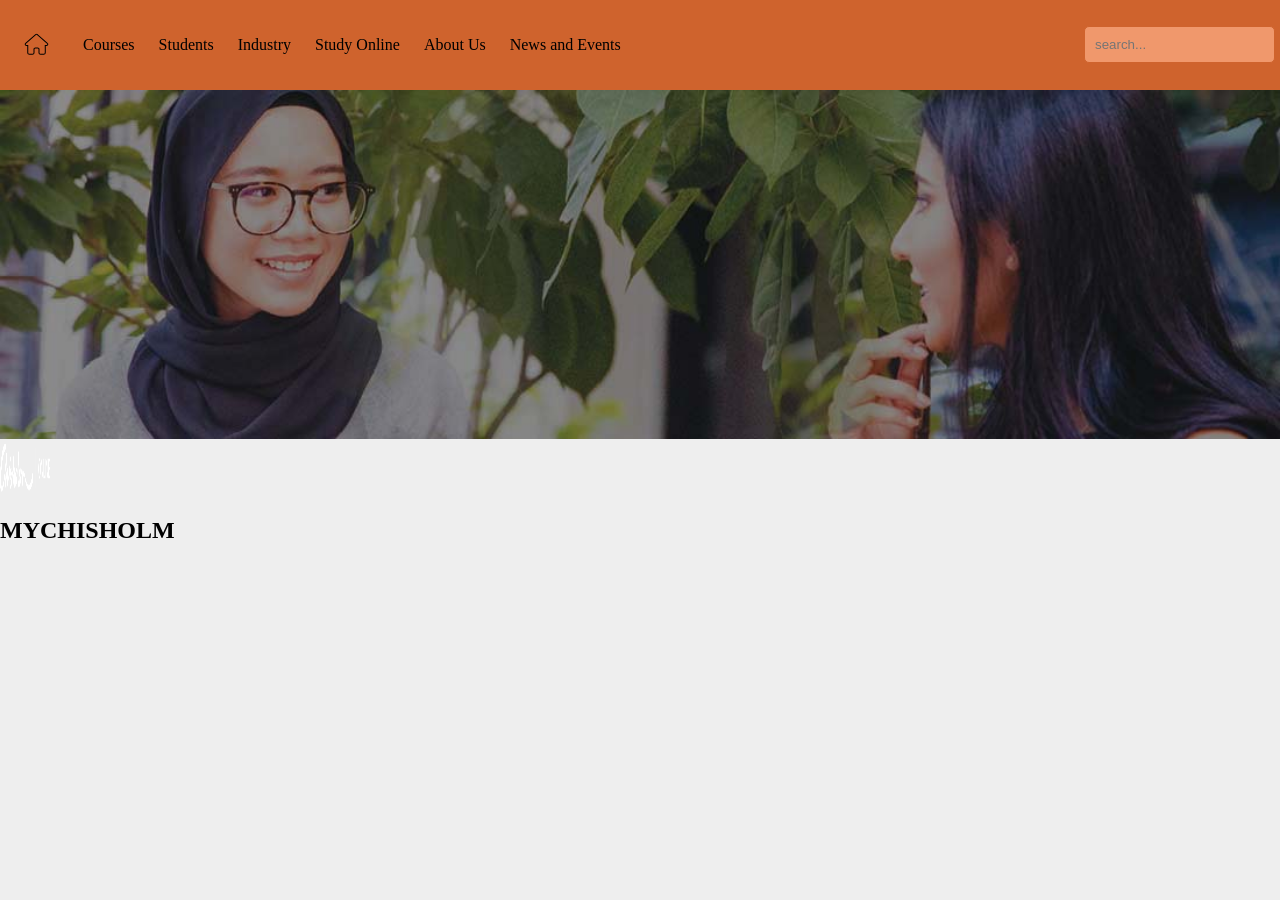
==== index.html @ 1801731c "Initial commit" ====
<!DOCTYPE html>
<html lang="en">
<head>

<meta name="viewport" content="width: device-width, initial-scale:1.0">
<link rel="stylesheet" href="css/style.css">
<link rel="stylesheet" href="https://cdnjs.cloudflare.com/ajax/libs/font-awesome/6.5.1/css/all.min.css">
</head>
<body>
<header>
    <div class="container">
        <div class="icon">
            <a href="#"><i class="fa fa-home outline" ></i></a>
        </div>
        <div class="menu">
            <ul>
                <li>
                    <a href="#">Courses</a>
                    <a href="#">Students</a>
                    <a href="#">Industry</a>
                    <a href="#">Study Online</a>
                    <a href="#">About Us</a>
                    <a href="#">News and Events</a></li>  
                    
            </ul>
            
        </div>
        <div class="search">
                <input type="text" placeholder="search...">
            </div>
    </div>
</header>

<section class="banner">
    <div class="banner_img">
        <img id="banner_id" src="images/banner_image.jpg" alt="banner_image">
        <div class="banner_text">
            <div class="logo-img"><img src="images/chisholm-online-logo-white.png" alt="chisholm-online-logo-white">
            <h1>MYCHISHOLM</h1>
            </div>
        </div>
    </div>
</section>



</body>

</html>
---- css/style.css ----
body{
    margin-top: 0;
    margin-right: 0;
    margin-left: 0;
    background-color: #EEE;
}

.container{
        
    background-color:#cf632d;
    display: flex;
    justify-items: center;
    padding: 20px 0 20px 0 ;
   
}
div .icon{
    display: inline;
    color: transparent;
    -webkit-text-stroke: 1px black; 
   
}
div .icon i{
    font-size: 20px;
    padding: 15px;
}
div .icon a{ 
    text-decoration: none;
    color: #cf632d;
    padding:38px 10px 35px 10px ;
}
div .menu ul li{
    display: inline;
    list-style: none;
   
}
.menu a{
    text-decoration: none;
    color: #000;
    padding:36px 10px 37px 10px ;
    
}
.menu{
    margin-left: -40px;
}
img {
    width: 50px;
    height: 50px;
}
div .icon a:hover{
    background-color: #ffe4c4;
    color: #ffe4c4;
}
div .menu ul li a:hover{
    background-color:#ffe4c4;
    
}
.menu a:active{
    background-color:#ffe4c4 ;
}
.search{
margin-left: auto;
margin-right: 5px;

}

.container .search input[type=text]{
    
    padding: 10px;
    border: none;
    margin-top: 6px;
    border: 1px solid #cf632d;
    border-radius: 5px;
    background-color: #f0986c;
}

@media screen and (max-width: 600px){
    .icon a:not(:first-child) {display: none;}
    .icon i{
        display: none;
    }
    .menu ul li a{
        display: block;
        font-size: small;
        text-align: center;
    }
}
.banner_img #banner_id{
    width: 100%;
    height: fit-content;
}

/*enrollment page styles */
.enrolled_subj{
    display: flex;
    justify-content: center;
}
h3{
    text-align: center;
}
.enrol_table,tr,td,th{
    border-bottom: 1px solid #555;
   
    border-collapse: collapse;
}
.enrol_table td,tr,th{
    padding:15px
}
.enrol_table tr:hover{
    background-color: #ffe4c4;
}

/* help and support styles  */
.help_support_form{
    
    display: flex;
    justify-content: center;
    margin-top: 20px;
}
.help_support_form input,label{
    padding: 5px;
    margin-left: 10px;
}
.help_support_form #help_table tr,td,th{
    border-bottom: none;
    text-align: left;
}
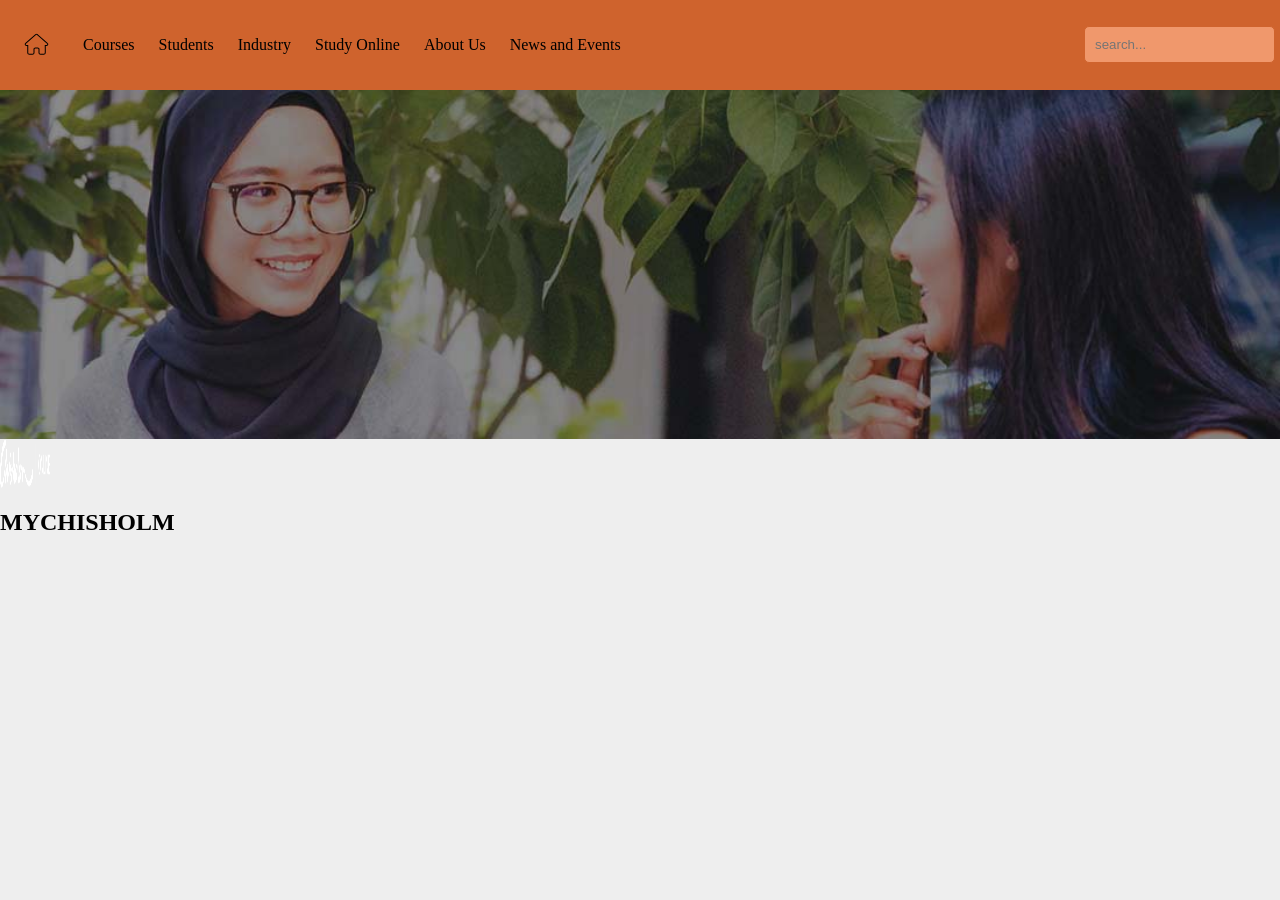
==== commit 8db2ef0e: "added small changes" ====
--- a/index.html
+++ b/index.html
@@ -33,12 +33,11 @@
 
 <section class="banner">
     <div class="banner_img">
-        <img id="banner_id" src="images/banner_image.jpg" alt="banner_image">
-        <div class="banner_text">
-            <div class="logo-img"><img src="images/chisholm-online-logo-white.png" alt="chisholm-online-logo-white">
+        <img id="banner_id" src="images/banner_image.jpg" alt="banner_image"> <!--download from chisholm's Official Website-->
+            
+            <img src="images/chisholm-online-logo-white.png" alt="chisholm-online-logo-white"><!--Download from Chisholm's Website-->
             <h1>MYCHISHOLM</h1>
-            </div>
-        </div>
+        
     </div>
 </section>
 
--- a/css/style.css
+++ b/css/style.css
@@ -87,6 +87,11 @@
 .banner_img #banner_id{
     width: 100%;
     height: fit-content;
+    display: inline;
+}
+.banner_img img{
+    display: inline-block;
+    vertical-align: middle;
 }
 
 /*enrollment page styles */
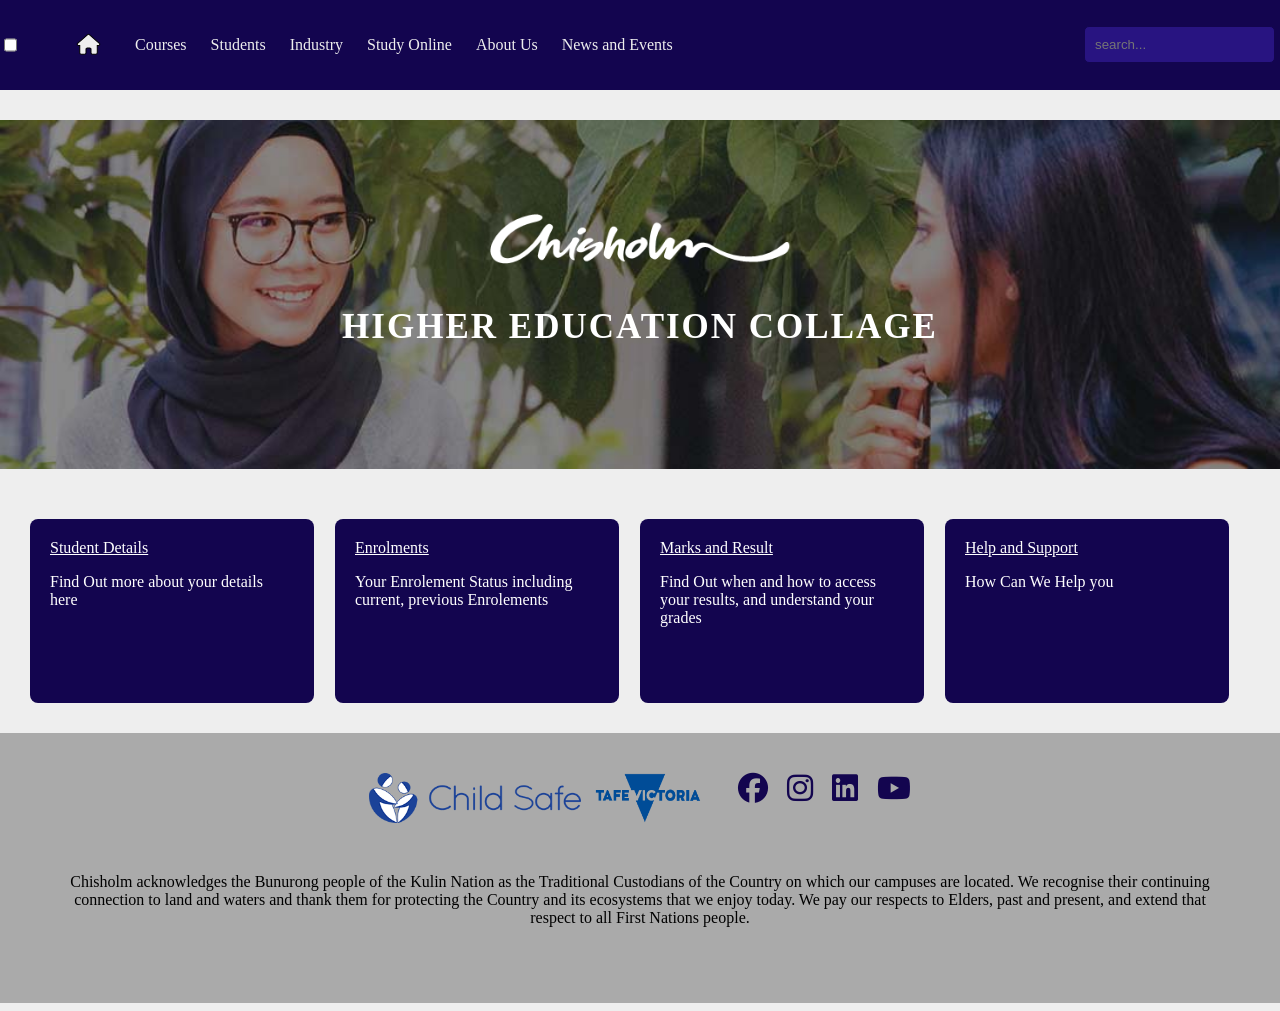
==== commit 02b73e26: "Updated project" ====
--- a/index.html
+++ b/index.html
@@ -4,45 +4,119 @@
 
 <meta name="viewport" content="width: device-width, initial-scale:1.0">
 <link rel="stylesheet" href="css/style.css">
+<link rel="stylesheet" href="css/mobile.css">
 <link rel="stylesheet" href="https://cdnjs.cloudflare.com/ajax/libs/font-awesome/6.5.1/css/all.min.css">
 </head>
 <body>
 <header>
+    
     <div class="container">
+        <input class="menu-chkbx" type="checkbox" id="menu-chkbx"/>
+	<label class="menu-burger" for="menu-chkbx">
+		<span class="hamburger"></span>
+	</label>
         <div class="icon">
             <a href="#"><i class="fa fa-home outline" ></i></a>
         </div>
         <div class="menu">
             <ul>
-                <li>
+                <li id="courses">
                     <a href="#">Courses</a>
-                    <a href="#">Students</a>
-                    <a href="#">Industry</a>
-                    <a href="#">Study Online</a>
-                    <a href="#">About Us</a>
-                    <a href="#">News and Events</a></li>  
-                    
-            </ul>
-            
+                    <!--<div class="dropdown_menu">
+                        <ul class="dropwown_content">
+                            <li><a href="#">Alied Health and Nursing</a></li>
+                            <li><a href="#">Art, Design and Photography</a></li>
+                            <li><a href="#">Automotive</a></li>
+                            <li><a href="#">Building Trades</a></li>
+                            <li><a href="#">Buisness and Finance</a></li>
+                            <li><a href="#">Alied Health and Nursing</a></li>
+                            <li><a href="#">Alied Health and Nursing</a></li>
+                            <li><a href="#">Alied Health and Nursing</a></li>
+                            <li><a href="#">Alied Health and Nursing</a></li>
+                            <li><a href="#">Art, Design and Photography</a></li>
+                        </ul>
+                        <ul class="dropdown_content">
+                            <li><a href="#">Automotive</a></li>
+                            <li><a href="#">Building Trades</a></li>
+                            <li><a href="#">Buisness and Finance</a></li>
+                            <li><a href="#">Alied Health and Nursing</a></li>
+                            <li><a href="#">Alied Health and Nursing</a></li>
+                            <li><a href="#">Alied Health and Nursing</a></li>
+                        </ul>
+                    </div> <---->
+                </li> 
+                <li><a href="#">Students</a></li>
+                <li><a href="#">Industry</a></li>
+                <li><a href="#">Study Online</a></li>
+                <li><a href="#">About Us</a></li>
+                <li><a href="#">News and Events</a></li>
+                      
+            </ul> 
         </div>
         <div class="search">
                 <input type="text" placeholder="search...">
             </div>
     </div>
 </header>
-
+<!--Banner-->
 <section class="banner">
     <div class="banner_img">
-        <img id="banner_id" src="images/banner_image.jpg" alt="banner_image"> <!--download from chisholm's Official Website-->
-            
-            <img src="images/chisholm-online-logo-white.png" alt="chisholm-online-logo-white"><!--Download from Chisholm's Website-->
-            <h1>MYCHISHOLM</h1>
-        
+        <img id="banner_id" src="images/banner_image.jpg" alt="banner_image"> <!--download from chisholm's Official Website-->   
+            <div class="banner_content">
+                <img class="banner_logo" src="images/logo-chisholm-white.png" alt="chisholm-online-logo-white"><!--Download from Chisholm's Website-->
+                <h1>HIGHER EDUCATION COLLAGE</h1>  
+             </div>     
     </div>
 </section>
+<!--Body Content-->
+<section class="content medium-4 columns" >
+    <aside class="tow-columns layout-container" role="complementary" >    
+        <a href="student_details.html">
+                <div class="content-items"><span>Student Details</span>
+                    <p class="content-meta">Find Out more about your details here</p>
+                </div>
+            </a>
+            <a href="enrolement.html">
+                <div class="content-items"><span>Enrolments</span>
+                    <p class="content-meta">Your Enrolement Status including current, previous Enrolements</p>
+                </div>
+            </a>    
+            <a href="marks_results.html">
+                <div class="content-items"><span>Marks and Result</span>
+                    <p class="content-meta">Find Out when and how to access your results, and understand your grades</p>
+                </div>
+            </a>    
+            <a href="help-support.html">
+                <div class="content-items"><span>Help and Support</span>
+                    <p class="content-meta">How Can We Help you</p>
+                </div>
+            </a>    
+    </aside>
 
+</section>
 
+<!--Footer-->
+<footer class="footer">
+    <div class="flex-container">
+       <div class="footer_img">
+            <img id="childsafe_logo"src="images/childsafe-logo.png" alt="childsafe-logo">
+            <img id="logovicgov" src="images/logovicgov.png" alt="logovicgov">
+        </div> 
+        <div class="social-media">
+        <i class="fa-brands fa-facebook"></i>
+        <i class="fa-brands fa-instagram"></i>
+        <i class="fa-brands fa-linkedin"></i>
+        <i class="fa-brands fa-youtube"></i>
+    </div>
+    </div>
+        
+    <div id="footer_text">
+        <p>Chisholm acknowledges the Bunurong people of the Kulin Nation as the Traditional Custodians of the Country on which our campuses are located.
+             We recognise their continuing connection to land and waters and thank them for protecting the Country and its ecosystems that we enjoy today.
+             We pay our respects to Elders, past and present, and extend that respect to all First Nations people.</p>
+            </div>
+        
 
+</footer>
 </body>
-
 </html>
--- a/css/style.css
+++ b/css/style.css
@@ -3,20 +3,27 @@
     margin-right: 0;
     margin-left: 0;
     background-color: #EEE;
+    padding-top: 100px;
 }
 
 .container{
-        
-    background-color:#cf632d;
+    position: fixed;
+    top: 0;
+    left: 0;
+    width: 100%;
+    z-index: 1;
+    background-color:#13054f;
+    
     display: flex;
     justify-items: center;
     padding: 20px 0 20px 0 ;
+    
    
 }
 div .icon{
     display: inline;
     color: transparent;
-    -webkit-text-stroke: 1px black; 
+    -webkit-text-stroke: 1px #000; 
    
 }
 div .icon i{
@@ -25,8 +32,9 @@
 }
 div .icon a{ 
     text-decoration: none;
-    color: #cf632d;
+    color: #EEE;
     padding:38px 10px 35px 10px ;
+
 }
 div .menu ul li{
     display: inline;
@@ -35,7 +43,7 @@
 }
 .menu a{
     text-decoration: none;
-    color: #000;
+    color: #EEE;
     padding:36px 10px 37px 10px ;
     
 }
@@ -48,10 +56,11 @@
 }
 div .icon a:hover{
     background-color: #ffe4c4;
-    color: #ffe4c4;
+    color: #000;
 }
 div .menu ul li a:hover{
     background-color:#ffe4c4;
+    color: #000;
     
 }
 .menu a:active{
@@ -66,66 +75,348 @@
 .container .search input[type=text]{
     
     padding: 10px;
-    border: none;
     margin-top: 6px;
-    border: 1px solid #cf632d;
+    border: 1px solid #13054f;
     border-radius: 5px;
-    background-color: #f0986c;
-}
-
-@media screen and (max-width: 600px){
-    .icon a:not(:first-child) {display: none;}
-    .icon i{
-        display: none;
-    }
-    .menu ul li a{
-        display: block;
-        font-size: small;
-        text-align: center;
-    }
+    background-color: #281481;
+}
+/*dropdown menu style *
+#courses{
+    position: relative;
+}
+.dropdown_menu{
+    position: absolute;
+    width: 100%;
+    top: 100%;
+    left: 0;
+    margin: 0;
+    padding: 20px;
+    background-color: #fff;
+    z-index: 10;
+    box-shadow: 0 4px 8px rgba(0,0,0,0.1);
+    display: none;
+}
+#courses:hover .dropdown_menu {
+    display: block;
+}
+.dropdown_menu ul {
+    list-style: none;
+    margin: 0;
+    padding: 0;
+}
+#courses a:hover .dropdown_menu{
+    display: flex;
+    margin-top: 0;
+    padding: 0;
+}
+.dropdown_content li{
+   margin-bottom: 10px;
+   font-weight: 600;
+   color: #2c2c2c;
+}
+.dropdown_content li a:hover{
+    background-color: #555;
+} */ 
+
+/*Banner style*/
+.banner_img{
+    position: relative;
+    max-width: 100%;
+    height: auto;
+    margin-top: 20px;
 }
 .banner_img #banner_id{
     width: 100%;
     height: fit-content;
-    display: inline;
-}
-.banner_img img{
-    display: inline-block;
-    vertical-align: middle;
-}
-
-/*enrollment page styles */
-.enrolled_subj{
+    display: block;
+}
+.banner_content{
+    position: absolute;
+    top: 50%;
+    left: 50%;
+    transform:  translate(-50%, -50%);
+    text-align: center;
+    color: FFF;
+}
+.banner_logo{
+    width: 300px;
+    margin-bottom: 10px;
+}
+.banner_content h1 {
+    font-size: 35px;
+    font-weight: bold;
+    letter-spacing: 2px;
+    color: #FFF;
+}
+/*-------------------------------------------------*/
+/*Marks and Result page styles */
+.current_subj,.previous_subj{
     display: flex;
     justify-content: center;
+   
 }
 h3{
     text-align: center;
-}
-.enrol_table,tr,td,th{
-    border-bottom: 1px solid #555;
-   
+    margin-top: 50px;
+}
+.unit_table,tr,td,th{
+    border-bottom: 1px solid #555; 
     border-collapse: collapse;
 }
-.enrol_table td,tr,th{
+.unit_table td,tr,th{
     padding:15px
 }
-.enrol_table tr:hover{
+.unit_table tr:hover{
     background-color: #ffe4c4;
 }
-
+th{
+    background-color: #13054f;
+    color: #ffe4c4;
+}
+td:first-child:hover{
+    background-color: #cf632d;
+    cursor: pointer;
+}
+.previous_subj td:last-child{
+   background-color: green;
+}
+/*-----------------------------------------------*/
 /* help and support styles  */
-.help_support_form{
-    
+/* style the container*/
+.form-container{
+    border-radius: 5px;
+    background-color:#e0dedc;
+    padding: 20px;
+    margin: 40px 350px 0 350px;
+}
+
+.row input[type=text], .row select, .row textarea{
+    width: 100%;
+    padding: 20px;
+    border: 1px solid #ccc;
+    border-radius: 4px;
+    box-sizing: border-box;
+    resize: vertical;
+    
+}
+/* style the lable to display next to the inputs*/
+label{
+    padding: 12px 12px 12px 0;
+    display: inline-block;
+    margin-left: 20px;
+}
+input[type=text], select, textarea,label{
+    margin-top: 10px;
+}
+/*Form heading style*/
+h2{
+    text-align: center;
+    font-family: 'Segoe UI', Tahoma, Geneva, Verdana, sans-serif, Helvetica, sans-serif;
+    color: #13054f;
+}
+form{
+    margin-top: 20px;
+}
+/*floating column for labels: 25% width */
+.col-25{
+    float: left;
+    width:25%;
+    margin-top: 6px;
+}/* floating columns for inputs: 75%*/
+.col-75{
+    float: left;
+    width:75%;
+    margin-top: 6px;
+}
+.row:after{
+    content: "";
+    display: table;
+    clear: both;
+}
+textarea #form_subject{
+    height: auto;
+}
+#submit_btn{
+    width: 15%;
+    padding: 15px;
+    float: right;
+    margin-top: 10px;
+    border: none;
+    background-color: #13054f;
+    color: #EEE;
+}
+#submit_btn:hover{
+    background-color:#f0986c;
+    color: #000;
+}
+
+
+/* index.html Body Content Style */
+.content{
+    margin-top: 20px;
+}
+.tow-columns{
+    background-color: #EEE;
+    display: grid;
+    grid-template-columns: 1fr 1fr 1fr 1fr;
+    grid-template-rows: auto ;  
+    padding: 30px;
+}
+.tow-columns .content-items{
+    background-color: #13054f;
+    width: 80%;
+    height: 100%;
+    padding: 20px;
+    border-radius: 8px;
+    color: #FFF;
+    
+}
+.tow-columns div span{
+    text-decoration: underline;
+}
+.content-meta{
+    text-decoration: none;
+}
+a{
+    text-decoration: none;
+}
+.content-items span:hover{
+    color: #cf632d;
+    font-weight: bolder;
+}
+
+/*Footer Styles */
+.footer{
+     background-color: #AAA;
+     padding: 20px 0;
+     margin-bottom: 0;
+     margin-top: 40px;
+}
+/*footer flex-container to display footer items besides eachother*/
+.flex-container{
+    padding: 20px;
     display: flex;
     justify-content: center;
+    justify-items: center;
+}
+/*Footer TAFEvictoria logo resolution change*/
+.footer_img #logovicgov {
+    width: 30%;
+    margin-right: 15px;
+}
+/*footer childsafe image resolution change*/
+.footer_img #childsafe_logo {
+    width: 60%;
+    margin-right: 10px;
+}
+/*footer social media icon styles*/
+.social-media i{
+    font-size: 30px;
+    color:#13054f;
+    margin-left: 15px;
+    cursor: pointer;
+}
+/* footer Paragraph style */
+#footer_text p{
+    padding: 10px 50px 40px 50px;
+    text-align: center;
+}
+
+/*-----------------------------------------------*/
+/*Enrolment Page Style*/
+.marks_container{
+    width: 90%;
+    background-color: #fff;
+    padding: 1px 10px 3px 10px;
+    margin: 10px 20px 10px 20px;
+    margin-left: 50px;
+}
+.top_bar{
+    width: 100%;
+    background-color: #13054f;
+    color: #EEE;
+    border-radius: 8px;
+}
+.top_bar h1{
+    padding-top: 5px;
+    color: #7ac4f5;
+}
+.top_bar h2{
+    color: #FFF;
+    text-align: left;
+    padding-bottom: 5px;
+}
+.top_bar h1, h2{
+    margin:20px;
+}
+.starred_course{
+    position: relative;
+    display: flex;
+    min-width: 0;
+    flex-direction: column;
+    border: 1px solid #7ac4f5;
+    border-radius: 8px;
+    padding-bottom: 20px;;
+}
+.starred_course h4{
+    margin-top: 15px;
+    margin-left: 15px;
+    text-align: left;
+}
+.starred_course img{
+    width: 10%;
+    height: 20%;   
+}
+.starred_course_content{
+    display: flex;
+    flex-direction: column;
+    justify-content: center;
+    align-items: center;
+}
+.main_content{
+    position: relative;
+    min-width: 0;
+    border: 1px solid #7ac4f5;
+    border-radius: 8px;
     margin-top: 20px;
 }
-.help_support_form input,label{
-    padding: 5px;
+.main_content h4{
+    margin-left: 15px;
+    
+}
+.main_content #cousrse_list{
+    width: 5%;
+    padding: 10px;
+    margin: 10px; 
+    display: inline-block;
+}
+.main_content .course_search{
+    padding: 0;
+    
+}
+.main_content .drpdwn_search{
+    position: relative;
+    display: flex;
+    flex-direction: row;
+}
+.main_content #sort_course{ 
+    width: 17%;
+}
+#card,#cousrse_list, #sort_course, .course_search input{
+    border-radius: 10px;
+}
+#sort_course, #card{
+    
+    height: 40px;
     margin-left: 10px;
 }
-.help_support_form #help_table tr,td,th{
-    border-bottom: none;
-    text-align: left;
-}
+#card{
+    width: 8%;
+}
+.course_search input{
+    padding:10px;
+}
+
+
+
+
--- a/css/mobile.css
+++ b/css/mobile.css
@@ -0,0 +1,94 @@
+/* nabigation menu on screen */
+@media screen and (max-width: 600px){
+    .icon a:not(:first-child) {display: none;}
+    .icon i{
+        display: none;
+    }
+    .menu ul li a{
+        display: inline-block;
+        font-size: small;
+        text-align: center;   
+        display: none;
+    }
+    .menu-chkbx{
+    display: none;
+}
+.menu-burger{
+    grid-area: hamburger;
+    padding: 30px 20px 30px 0px;
+    position: relative;
+    visibility: visible;
+}
+.hamburger{
+    display: block;
+    height: 3px;
+    width: 20px;
+    position: relative;
+    background: rgb(0, 0, 0);
+}
+.hamburger::before{
+    top: 5px;
+}
+.hamburger::after{
+    top: 5px;
+}
+.hamburger::after, .hamburger::before{
+    background: #000;
+    display: block;
+    width: 100%;
+    height: 100%;
+    content: '';
+    position: absolute
+}
+.menu-chkbx:checked + .menu-burger .hamburger{
+    background: transparent;
+}
+.menu-chkbx:checked + .menu-burger .hamburger::before{
+    transform: rotate(-45deg);
+}
+.menu-chkbx:checked + .menu-burger .hamburger::after{
+    transform: rotate(45deg);
+}
+.menu-chkbx:checked + .menu-burger .hamburger::before , .menu-chkbx:checked + .menu-burger .humberger::after{top: 0;}
+
+.menu-chkbx:checked ~ .menu{
+    max-height: 250px;
+    position: absolute;
+    margin-top: 62px;
+    z-index: 1;
+    border-radius: 5px;
+    background-color: #999;
+}
+    
+}
+
+/* Help and Support mobile view style*/
+/*Responsive Layout, when the screenis less than 600px wide,
+ display the two columns stack on the top of each other*/
+@media screen and (max-width: 600px){
+    .form-container{
+        width: 100%;
+        margin:0;
+        margin-top: 40px;
+    }
+    label{
+        margin-left: 0;
+    }
+    h2{
+        text-align: center;
+    }
+    .col-25, .c0l-75, input[type=text]{
+        width: 100%;
+        margin-top: 0;
+    }
+    #submit_btn{
+        width: 20%;
+        margin-right: 25%;
+    }
+}
+@media screen and (max-width: 350px){
+    #submit_btn{
+        width: 40%;
+        margin-right: 25%;
+    }
+}
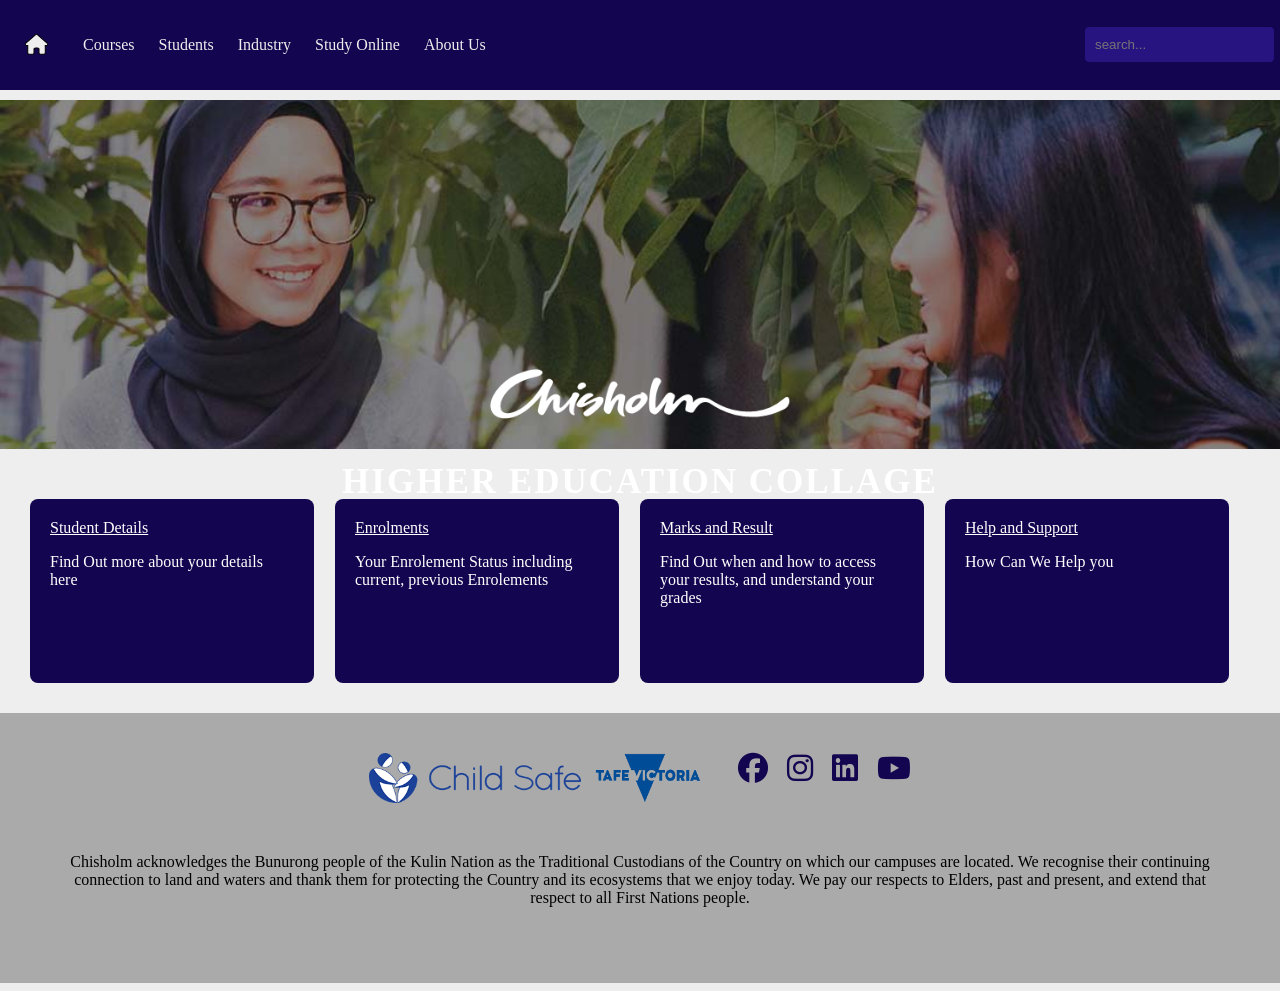
==== commit 9e0b1402: "for Assessment" ====
--- a/index.html
+++ b/index.html
@@ -1,56 +1,31 @@
 <!DOCTYPE html>
 <html lang="en">
 <head>
+    <title> Student Service Portal</title>
 
-<meta name="viewport" content="width: device-width, initial-scale:1.0">
+<meta name="viewport" content="width=device-width, initial-scale=1.0">
 <link rel="stylesheet" href="css/style.css">
 <link rel="stylesheet" href="css/mobile.css">
+<link rel="stylesheet" href="css/tablet.css">
 <link rel="stylesheet" href="https://cdnjs.cloudflare.com/ajax/libs/font-awesome/6.5.1/css/all.min.css">
 </head>
 <body>
 <header>
     
     <div class="container">
-        <input class="menu-chkbx" type="checkbox" id="menu-chkbx"/>
-	<label class="menu-burger" for="menu-chkbx">
-		<span class="hamburger"></span>
-	</label>
         <div class="icon">
             <a href="#"><i class="fa fa-home outline" ></i></a>
         </div>
         <div class="menu">
             <ul>
                 <li id="courses">
-                    <a href="#">Courses</a>
-                    <!--<div class="dropdown_menu">
-                        <ul class="dropwown_content">
-                            <li><a href="#">Alied Health and Nursing</a></li>
-                            <li><a href="#">Art, Design and Photography</a></li>
-                            <li><a href="#">Automotive</a></li>
-                            <li><a href="#">Building Trades</a></li>
-                            <li><a href="#">Buisness and Finance</a></li>
-                            <li><a href="#">Alied Health and Nursing</a></li>
-                            <li><a href="#">Alied Health and Nursing</a></li>
-                            <li><a href="#">Alied Health and Nursing</a></li>
-                            <li><a href="#">Alied Health and Nursing</a></li>
-                            <li><a href="#">Art, Design and Photography</a></li>
-                        </ul>
-                        <ul class="dropdown_content">
-                            <li><a href="#">Automotive</a></li>
-                            <li><a href="#">Building Trades</a></li>
-                            <li><a href="#">Buisness and Finance</a></li>
-                            <li><a href="#">Alied Health and Nursing</a></li>
-                            <li><a href="#">Alied Health and Nursing</a></li>
-                            <li><a href="#">Alied Health and Nursing</a></li>
-                        </ul>
-                    </div> <---->
+                    <!--the links are copied from chisholm website to connect so that students have access main chisholm website-->
+                    <a href="https://www.chisholm.edu.au/courses">Courses</a> 
                 </li> 
-                <li><a href="#">Students</a></li>
-                <li><a href="#">Industry</a></li>
-                <li><a href="#">Study Online</a></li>
-                <li><a href="#">About Us</a></li>
-                <li><a href="#">News and Events</a></li>
-                      
+                <li><a href="https://www.chisholm.edu.au/students">Students</a></li>
+                <li><a href="https://www.chisholm.edu.au/industry">Industry</a></li>
+                <li><a href="https://www.chisholm.edu.au/study-online">Study Online</a></li>
+                <li><a href="https://www.chisholm.edu.au/about-us">About Us</a></li> 
             </ul> 
         </div>
         <div class="search">
@@ -69,7 +44,7 @@
     </div>
 </section>
 <!--Body Content-->
-<section class="content medium-4 columns" >
+<section  class="content medium-4 columns" >
     <aside class="tow-columns layout-container" role="complementary" >    
         <a href="student_details.html">
                 <div class="content-items"><span>Student Details</span>
@@ -92,7 +67,6 @@
                 </div>
             </a>    
     </aside>
-
 </section>
 
 <!--Footer-->
--- a/css/style.css
+++ b/css/style.css
@@ -13,11 +13,9 @@
     width: 100%;
     z-index: 1;
     background-color:#13054f;
-    
     display: flex;
     justify-items: center;
     padding: 20px 0 20px 0 ;
-    
    
 }
 div .icon{
@@ -80,7 +78,7 @@
     border-radius: 5px;
     background-color: #281481;
 }
-/*dropdown menu style *
+/*dropdown menu style */
 #courses{
     position: relative;
 }
@@ -127,6 +125,7 @@
 }
 .banner_img #banner_id{
     width: 100%;
+    max-width: 100%;
     height: fit-content;
     display: block;
 }
@@ -147,6 +146,40 @@
     font-weight: bold;
     letter-spacing: 2px;
     color: #FFF;
+}
+
+/* index.html Body Content Style */
+.content{
+    margin-top: 20px;
+}
+.tow-columns{
+    background-color: #EEE;
+    display: grid;
+    grid-template-columns: 1fr 1fr 1fr 1fr;
+    grid-template-rows: auto ;  
+    padding: 30px;
+}
+.tow-columns .content-items{
+    background-color: #13054f;
+    width: 80%;
+    height: 100%;
+    padding: 20px;
+    border-radius: 8px;
+    color: #FFF;
+    
+}
+.tow-columns div span{
+    text-decoration: underline;
+}
+.content-meta{
+    text-decoration: none;
+}
+a{
+    text-decoration: none;
+}
+.content-items span:hover{
+    color: #cf632d;
+    font-weight: bolder;
 }
 /*-------------------------------------------------*/
 /*Marks and Result page styles */
@@ -250,41 +283,6 @@
     color: #000;
 }
 
-
-/* index.html Body Content Style */
-.content{
-    margin-top: 20px;
-}
-.tow-columns{
-    background-color: #EEE;
-    display: grid;
-    grid-template-columns: 1fr 1fr 1fr 1fr;
-    grid-template-rows: auto ;  
-    padding: 30px;
-}
-.tow-columns .content-items{
-    background-color: #13054f;
-    width: 80%;
-    height: 100%;
-    padding: 20px;
-    border-radius: 8px;
-    color: #FFF;
-    
-}
-.tow-columns div span{
-    text-decoration: underline;
-}
-.content-meta{
-    text-decoration: none;
-}
-a{
-    text-decoration: none;
-}
-.content-items span:hover{
-    color: #cf632d;
-    font-weight: bolder;
-}
-
 /*Footer Styles */
 .footer{
      background-color: #AAA;
@@ -417,6 +415,96 @@
     padding:10px;
 }
 
-
-
-
+/*enrolment blocks style*/
+.card_container{
+    width: 100%;
+    display: flex;
+    flex-direction: row;
+    margin-right: 10px;
+}
+.card_col{
+    margin-right: 10px;
+}
+.card_row{
+    width: 98%;
+    height: auto;
+    border: 1px solid #7ac4f5;
+    border-radius: 8px;
+    display: flex;
+    flex-direction: column;
+    justify-content: center;
+    align-items: center; 
+    margin-left: 10px;
+    margin-bottom: 20px;
+    
+}
+#enrlmnt_img{
+    width: 100%;
+    height: 7rem;
+    border-top-left-radius: 5px;
+    border-top-right-radius: 5px;
+}
+ a{
+    color: #000;
+    text-align: start;
+}
+ul{
+    list-style: none;
+}
+
+   
+
+
+/*Student_details.html style */
+.details_container{
+    max-width: 90%;
+    background: #FFF;
+    padding-top: 50px;
+    margin-bottom: 20px;
+    display: flex;
+    flex-direction: row;
+    margin-left: auto;
+    margin-right: auto;
+    margin-top: 30px;
+    box-shadow: 10px 10px 20px rgba(0,0,0,0.3);
+}
+.column_25{
+    width: 25%;
+    float: left;
+    display: flex;
+    flex-direction: column;
+    justify-content: center;
+    align-items: center;
+}
+.row:after{
+    content: "";
+    display: table;
+    clear: both;
+}
+.column_25 img{
+   width: 100px;
+   height: 100px;
+    
+    
+}
+.column_25 h3{
+    display: inline; 
+}
+.column_75{
+    width: 75%;
+    float: left;
+    flex-direction: column;
+    
+}
+.student_table{
+    width: 50%;
+
+}
+td:first-child:hover{
+    background-color: #FFF;
+    cursor: default;
+}
+.student_table tr td{
+    padding: 10px;
+    border: none;
+}
--- a/css/mobile.css
+++ b/css/mobile.css
@@ -1,94 +1,154 @@
-/* nabigation menu on screen */
+
+
+/*Responsive Layout, when the screen is less than 600px wide */
 @media screen and (max-width: 600px){
-    .icon a:not(:first-child) {display: none;}
-    .icon i{
+    /*index.html mobile view*/
+  
+    .container{
+        padding: 14px 0 19px 0;
+    }
+    header a{
+        float: none;
+        display: inline;
+        text-align: left;
+        font-size: 10px;
+        
+    }
+    header .search{
         display: none;
     }
-    .menu ul li a{
-        display: inline-block;
-        font-size: small;
-        text-align: center;   
-        display: none;
+    .banner_img #banner_id{
+        width: 100%;
     }
-    .menu-chkbx{
-    display: none;
-}
-.menu-burger{
-    grid-area: hamburger;
-    padding: 30px 20px 30px 0px;
-    position: relative;
-    visibility: visible;
-}
-.hamburger{
-    display: block;
-    height: 3px;
-    width: 20px;
-    position: relative;
-    background: rgb(0, 0, 0);
-}
-.hamburger::before{
-    top: 5px;
-}
-.hamburger::after{
-    top: 5px;
-}
-.hamburger::after, .hamburger::before{
-    background: #000;
-    display: block;
-    width: 100%;
-    height: 100%;
-    content: '';
-    position: absolute
-}
-.menu-chkbx:checked + .menu-burger .hamburger{
-    background: transparent;
-}
-.menu-chkbx:checked + .menu-burger .hamburger::before{
-    transform: rotate(-45deg);
-}
-.menu-chkbx:checked + .menu-burger .hamburger::after{
-    transform: rotate(45deg);
-}
-.menu-chkbx:checked + .menu-burger .hamburger::before , .menu-chkbx:checked + .menu-burger .humberger::after{top: 0;}
-
-.menu-chkbx:checked ~ .menu{
-    max-height: 250px;
-    position: absolute;
-    margin-top: 62px;
-    z-index: 1;
-    border-radius: 5px;
-    background-color: #999;
-}
-    
-}
-
-/* Help and Support mobile view style*/
-/*Responsive Layout, when the screenis less than 600px wide,
- display the two columns stack on the top of each other*/
-@media screen and (max-width: 600px){
+    .banner_logo{
+        width: 30%;
+        height: 10%;
+    }
+    .banner_content h1{
+        font-size: 10px;
+    }
+    .banner_content{
+        position: absolute;
+        top: 18%;
+        left: 50%;
+    }
+     .tow-columns{
+        display: flex;
+        flex-direction: column;
+        justify-content: center;    
+    }
+    .tow-columns .content-items{
+        margin-bottom: 10px;
+        margin-right: 0;
+    }
+    /*----------------------student_details.html---------------------------*/
+    .details_container{
+        width: 100%;   
+    }
+    .details_container img{
+        width: 50px;
+        height: 50px;
+    }
+    /*-------------help_support.html----------------*/
     .form-container{
-        width: 100%;
+        width: 90%;
         margin:0;
         margin-top: 40px;
     }
-    label{
+    #submit_btn{
+        width: 40%;
+        margin-right: 25%;
+    }
+     label{
         margin-left: 0;
     }
     h2{
         text-align: center;
     }
-    .col-25, .c0l-75, input[type=text]{
+    /*-------------marks_result.html----------------*/
+    .units_container{
+        width: 100%; 
+    }
+    /*--------------------enrolement.html-----------------------------*/
+    .marks_container{
+        width: 95%;
+        margin-left: 0;
+    }
+    .card_container{
+        display: flex;
+        flex-direction: column;
+    }
+    .main_content .drpdwn_search{
+        display: flex;
+        flex-direction: row;
+    }
+    #card, #sort_course{
+        display: none;
+    }
+    .main_content #cousrse_list{
+        width: 40%;
+    }
+    .course_search{
+       width: 50%;
+    }
+
+    /*------------------footer----------------*/
+    
+    .footer{
         width: 100%;
-        margin-top: 0;
+        padding: 0;
     }
-    #submit_btn{
-        width: 20%;
-        margin-right: 25%;
+    .flex-container .footer_img img{
+        display: none;
     }
+       
 }
-@media screen and (max-width: 350px){
+/*Responsive Layout, when the screen is less than 360px wide*/
+@media screen and (max-width: 360px){
+    /*--------------index.html-------------------*/
+    .container{
+        width: 100%;
+        padding: 14px 0 19px 0;
+    }
+    .icon i{
+        display:none;
+    }
+    header a{
+        float: none;
+        display: inline;
+        text-align: left;
+        font-size: 10px;   
+    }
+    #banner_id{
+        width: 100%;
+    }
+     .banner_logo{
+        width: 30%;
+        height: 10%;
+    }
+    .banner_content{
+        position: absolute;
+        top: 22%;
+        left: 50%;
+    }
+    /*-------------student_details.html---------------*/
+     .details_container{
+        width: 100%; 
+    }
+    /*---------------help and support.html--------------*/
+    .form-container{
+        width: 90%;
+        margin:0;
+        margin-top: 40px;
+    }
     #submit_btn{
         width: 40%;
         margin-right: 25%;
     }
+    /*--------------footer---------------*/
+    
+    .footer{
+        width: 100%;
+    }
+
 }
--- a/css/tablet.css
+++ b/css/tablet.css
@@ -0,0 +1,75 @@
+/*For Tablets with screen (width 1024px)*/
+@media only screen and (min-width: 768px) and (max-width: 1024px){
+    /*-----------index.html--------------*/
+    header .search{
+        display: none;
+    }
+     .banner_content{
+        position: absolute;
+        top: 28%;
+        left: 50%;
+    }
+    .banner{
+        height: 50%;
+    }
+    .content .tow-columns{
+        display: flex;
+        flex-direction: column;
+        justify-content: center;
+    
+    }
+    .content .tow-columns .content-items{
+        width: 60%;
+        height: 8rem;
+        margin-top: 10px;
+        margin-left: auto;
+        margin-right: auto;
+    }
+    /*----------------footer------------------*/
+    
+    /*------------enrolement.html---------------------*/
+    .marks_container{
+        margin-left: auto;
+        margin-right: auto;
+    }
+    .card_col{
+        margin-left: auto;
+        margin-right: 15px ;
+    }
+    .main_content #cousrse_list{
+        width: 10%;
+    }
+   /*------------------student_detail.html-----------------*/
+   .details_container{
+    width: 100%;
+    margin-top: 7rem;
+    margin-bottom: 11rem;
+    height: fit-content;
+    padding: 50px 0  50px 0;
+   }
+   .details_container .column_75{
+    margin-left: 10px;
+   }
+   .student_table td:first-child{
+    width: 40%;
+    padding-right: 80px;
+   }
+   /*-------------------marks_result.html-----------------*/
+  .units_container{
+    width:80%;
+    margin-left: auto;
+    margin-right: auto;
+  }
+   
+   /*--------------help_support.html--------------*/
+   .form-container{
+    width: 70%;
+    margin-left: auto;
+    margin-right: auto;
+   }
+   
+}
+
+
+
+
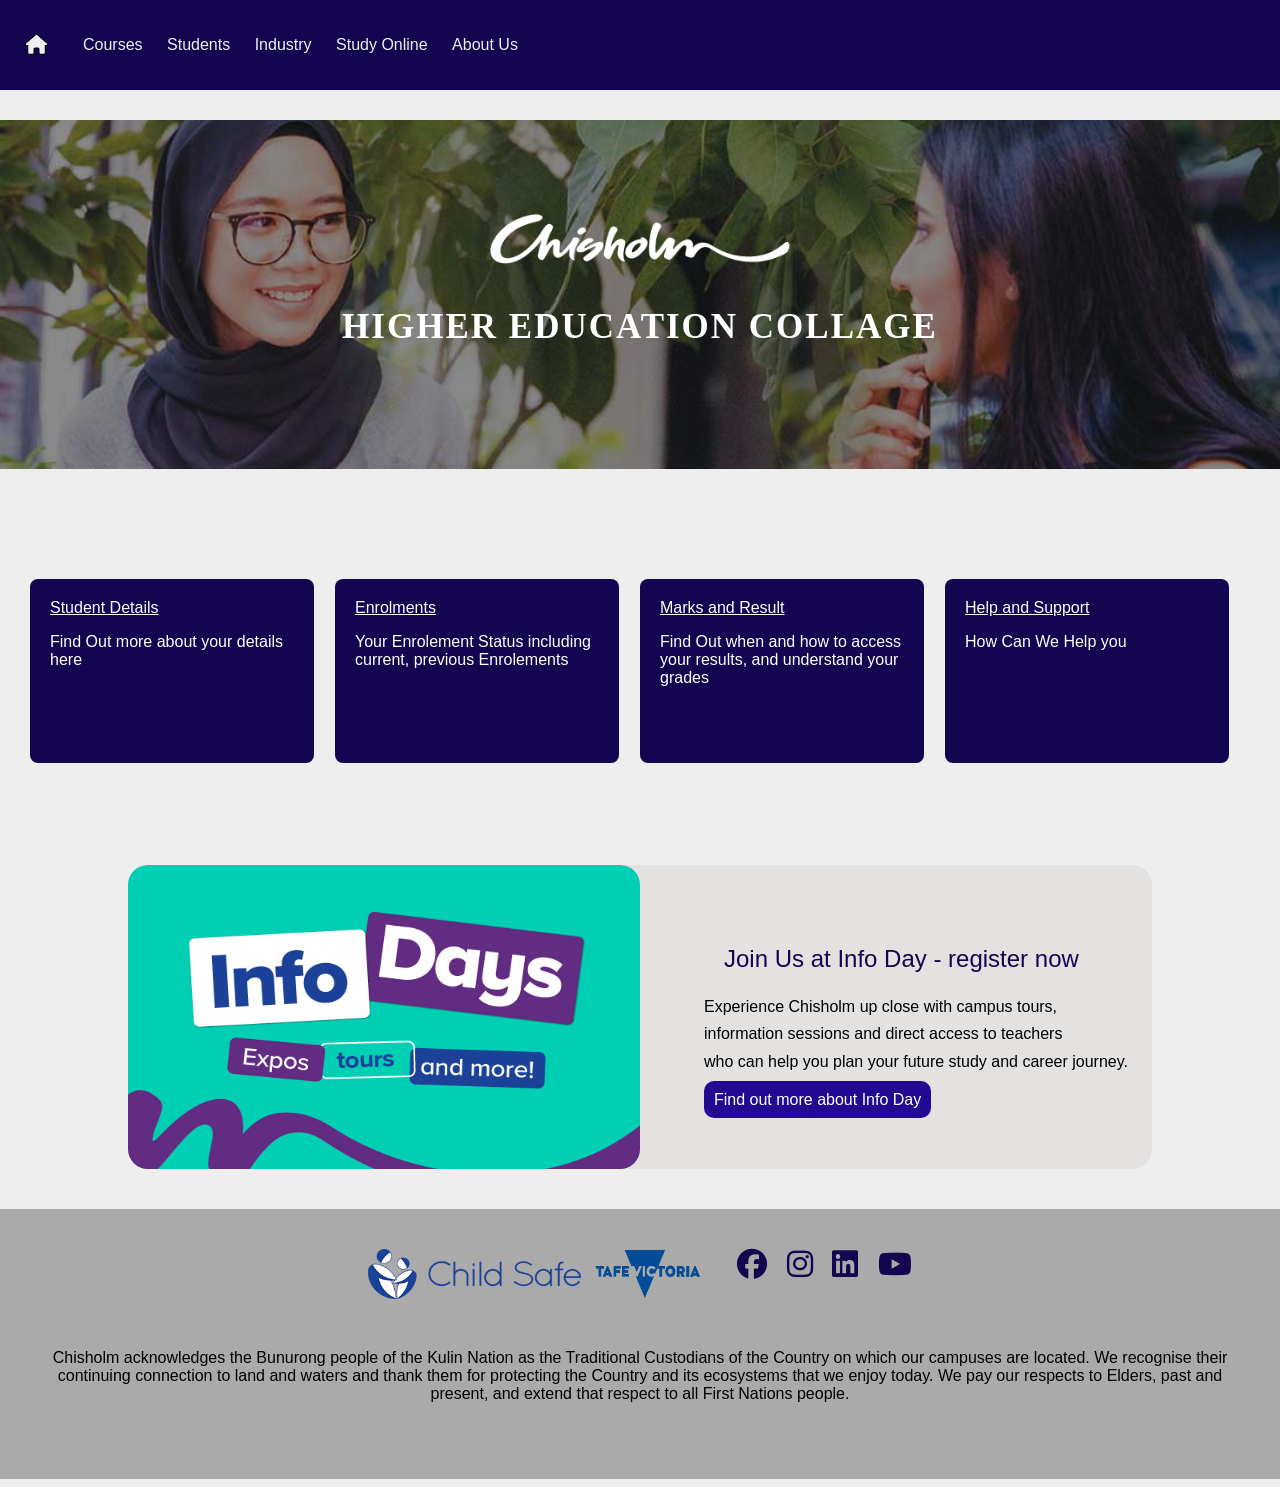
==== commit efbbef15: "assessment2-commit" ====
--- a/index.html
+++ b/index.html
@@ -11,26 +11,32 @@
 </head>
 <body>
 <header>
-    
     <div class="container">
+        <input type="checkbox" id="menu-toggle" class="menu-toggle">
         <div class="icon">
-            <a href="#"><i class="fa fa-home outline" ></i></a>
+            <a href="#"><i id="home_icon"  class="fa fa-home outline" ></i></a>        
+              <!-- Hidden checkbox for state toggling -->      
+                    <!-- Hamburger icon label -->
+                    <label for="menu-toggle" class="hamburger" aria-label="Toggle Navigation">
+                        <i class="fa-solid fa-bars" ></i>
+                    </label>   
         </div>
         <div class="menu">
-            <ul>
+            <ul class="menu_links">     
                 <li id="courses">
-                    <!--the links are copied from chisholm website to connect so that students have access main chisholm website-->
-                    <a href="https://www.chisholm.edu.au/courses">Courses</a> 
+                    <!--the links are copied from chisholm website to connect so that students have access to main chisholm website-->
+                    <a href="#">Courses</a> 
                 </li> 
-                <li><a href="https://www.chisholm.edu.au/students">Students</a></li>
-                <li><a href="https://www.chisholm.edu.au/industry">Industry</a></li>
-                <li><a href="https://www.chisholm.edu.au/study-online">Study Online</a></li>
-                <li><a href="https://www.chisholm.edu.au/about-us">About Us</a></li> 
+                <li><a href="#">Students</a></li>
+                <li><a href="#">Industry</a></li>
+                <li><a href="#">Study Online</a></li>
+                <li><a href="#">About Us</a></li> 
+                 
             </ul> 
         </div>
-        <div class="search">
+        <!--<div class="search">
                 <input type="text" placeholder="search...">
-            </div>
+         </div>-->
     </div>
 </header>
 <!--Banner-->
@@ -68,6 +74,20 @@
             </a>    
     </aside>
 </section>
+<!--info day-->
+
+    <div class="info_container">
+        <div class="info_image">
+            <img src="images/info-day-tile.jpg" alt="info_day_image">
+        </div>
+        <div class="info_description">
+            <h2>Join Us at Info Day - register now</h2>
+            <p>Experience Chisholm up close with campus tours, <br>
+            information sessions and direct access to teachers <br>
+            who can help you plan your future study and career journey.</p>
+            <a href="https://www.chisholm.edu.au/news-and-events/events/info-days"> Find out more about Info Day</a> <!--Chisholm's info day page Link-->
+        </div>
+    </div>
 
 <!--Footer-->
 <footer class="footer">
--- a/css/style.css
+++ b/css/style.css
@@ -4,6 +4,7 @@
     margin-left: 0;
     background-color: #EEE;
     padding-top: 100px;
+    font-family: 'Segoe UI', Tahoma, Geneva, Verdana, sans-serif;
 }
 
 .container{
@@ -22,8 +23,9 @@
     display: inline;
     color: transparent;
     -webkit-text-stroke: 1px #000; 
-   
-}
+}
+
+
 div .icon i{
     font-size: 20px;
     padding: 15px;
@@ -44,6 +46,21 @@
     color: #EEE;
     padding:36px 10px 37px 10px ;
     
+}
+
+.fa-solid {
+    color: #fff;
+    
+}
+.hamburger{
+    display: none;
+    cursor: pointer;
+    flex-direction: column;
+  gap: 4px;
+    
+}
+#menu-toggle{
+    display: none;
 }
 .menu{
     margin-left: -40px;
@@ -78,43 +95,6 @@
     border-radius: 5px;
     background-color: #281481;
 }
-/*dropdown menu style */
-#courses{
-    position: relative;
-}
-.dropdown_menu{
-    position: absolute;
-    width: 100%;
-    top: 100%;
-    left: 0;
-    margin: 0;
-    padding: 20px;
-    background-color: #fff;
-    z-index: 10;
-    box-shadow: 0 4px 8px rgba(0,0,0,0.1);
-    display: none;
-}
-#courses:hover .dropdown_menu {
-    display: block;
-}
-.dropdown_menu ul {
-    list-style: none;
-    margin: 0;
-    padding: 0;
-}
-#courses a:hover .dropdown_menu{
-    display: flex;
-    margin-top: 0;
-    padding: 0;
-}
-.dropdown_content li{
-   margin-bottom: 10px;
-   font-weight: 600;
-   color: #2c2c2c;
-}
-.dropdown_content li a:hover{
-    background-color: #555;
-} */ 
 
 /*Banner style*/
 .banner_img{
@@ -136,6 +116,7 @@
     transform:  translate(-50%, -50%);
     text-align: center;
     color: FFF;
+    font-family: Georgia, 'Times New Roman', Times, serif, Times, serif;
 }
 .banner_logo{
     width: 300px;
@@ -150,7 +131,8 @@
 
 /* index.html Body Content Style */
 .content{
-    margin-top: 20px;
+    margin-top: 5rem;
+    
 }
 .tow-columns{
     background-color: #EEE;
@@ -181,6 +163,55 @@
     color: #cf632d;
     font-weight: bolder;
 }
+
+/*info-day div styles in index.html*/
+.info_container{
+    width: 80%;
+    background-color: #e4e1e1;
+    display: flex;
+    flex-direction: row;
+    align-items: center;
+    margin-right: auto;
+    margin-left: auto;
+    margin-top: 7rem;
+    border-radius: 20px;
+    
+   
+}
+.info_container .info_image {
+    width: 50%;
+    height: 19rem;
+    margin-bottom: 0;
+}
+.info_container .info_image img{
+    width: 100%;
+   height: 19rem;
+    margin-bottom: 0;
+    border-radius: 20px;
+    margin-bottom: 0;
+
+}
+.info_container .info_image img:hover{
+   opacity: 0.9;
+}
+.info_container .info_description{
+    margin-left: 4rem;
+}
+.info_container .info_description h2{
+    text-align: start;
+    font-weight: normal;
+}
+.info_container .info_description p{
+    line-height: 1.7rem;
+   
+}
+.info_container .info_description a{
+    background-color: #220994;
+    color: #fff;
+    padding: 10px;
+    border-radius: 10px;
+    margin-top: 25px;
+}
 /*-------------------------------------------------*/
 /*Marks and Result page styles */
 .current_subj,.previous_subj{
@@ -188,6 +219,7 @@
     justify-content: center;
    
 }
+
 h3{
     text-align: center;
     margin-top: 50px;
@@ -417,10 +449,12 @@
 
 /*enrolment blocks style*/
 .card_container{
-    width: 100%;
+    position: relative;
+    width: 100%; 
     display: flex;
     flex-direction: row;
     margin-right: 10px;
+    
 }
 .card_col{
     margin-right: 10px;
@@ -452,8 +486,64 @@
     list-style: none;
 }
 
-   
-
+#toggle_btn{
+    display: flex;
+    align-self: flex-end;  
+    margin-right: 20px;  
+    border-radius: 50%;
+    padding: 5px;
+    margin-top: 10px;
+    margin-bottom: 15px;
+    border: 2px solid #0ad1b7;
+    background-color: #cccccc;
+    cursor: pointer;
+
+}  
+#toggle_btn:focus{
+    border: 2px solid  #7ac4f5;
+}
+#toggle_image{
+    width: 20px;
+    height: 20px;
+   }
+.toggle_content{
+    width: fit-content;
+    position: absolute;
+    transform: translate3d(0,8.6rem,10rem);
+    z-index: 0;
+    align-self: flex-end;
+    border-radius: 5px;
+    padding: .5rem 0;
+    padding-right: 1.4rem;
+    border: 1px solid #555;
+    margin-right: 20px;
+    margin-top: 0;
+    background-color: #fff;
+    display: none; 
+
+}
+#toggle_content2{
+position: absolute;
+  transform: translate3d(0.14rem, 10rem);
+}
+#toggle_content3{
+position: absolute;
+   transform: translate3d(0,8.7rem, 10rem);
+}
+#toggle_content4{
+    position: absolute;
+    transform: translate3d(0, 8.6,18rem);
+}
+
+.toggle_item{   
+    display: block;
+    width: 100%; 
+    padding: .25rem .7rem;
+}
+.toggle_content .toggle_item:hover{
+    background-color: #2604e9f8;
+    color: #fff;
+}
 
 /*Student_details.html style */
 .details_container{
--- a/css/mobile.css
+++ b/css/mobile.css
@@ -5,7 +5,12 @@
     /*index.html mobile view*/
   
     .container{
-        padding: 14px 0 19px 0;
+        display: flex;
+    flex-wrap: wrap; /* Allows menu to drop into a row below on mobile viewports */
+    justify-content: space-between;
+    align-items: center;
+    padding-top:0 ;
+    padding-bottom: 0;
     }
     header a{
         float: none;
@@ -17,8 +22,48 @@
     header .search{
         display: none;
     }
+    
+    #home_icon{
+        display: none;
+    }
+    #menu-toggle{
+        display: none;
+    }
+    .icon{
+        background-color: #13054f;
+    }
+    .hamburger{
+        display: flex;   
+        margin-top: 0; 
+        
+    }
+    .menu{
+        width: 100%;
+        position: relative;
+        max-height: 0;
+        overflow: hidden;
+        transition: max-height 0.3s ease-in-out;
+        
+    }
+    .menu_links{
+    list-style: none;
+    }
+    .menu_links li a{
+        display: block;
+        padding: 12px;
+        text-align: center;
+        
+    }
+    .menu-toggle:checked ~ .menu {
+    max-height: 300px;
+    
+     /* High enough value to fit all links */
+  }
+  
+
     .banner_img #banner_id{
         width: 100%;
+       
     }
     .banner_logo{
         width: 30%;
@@ -29,7 +74,7 @@
     }
     .banner_content{
         position: absolute;
-        top: 18%;
+        top: 50%;
         left: 50%;
     }
      .tow-columns{
@@ -43,7 +88,8 @@
     }
     /*----------------------student_details.html---------------------------*/
     .details_container{
-        width: 100%;   
+        width: 100%; 
+        overflow: auto;  
     }
     .details_container img{
         width: 50px;
@@ -69,6 +115,7 @@
     .units_container{
         width: 100%; 
     }
+    
     /*--------------------enrolement.html-----------------------------*/
     .marks_container{
         width: 95%;
@@ -90,6 +137,27 @@
     }
     .course_search{
        width: 50%;
+    }
+    /*info day*/
+    .info_container{
+        width:100%;
+        height: fit-content;
+        display: flex;
+        flex-direction: column;
+        margin-top: 0;
+    }
+    .info_container.info_image{
+        width: 100%;
+    }
+    .info_image{
+       display: none;
+        
+    }
+    .toggle_content2{
+        position: sticky;
+        top: 0;
+        
+        
     }
 
     /*------------------footer----------------*/
@@ -110,15 +178,47 @@
         width: 100%;
         padding: 14px 0 19px 0;
     }
-    .icon i{
-        display:none;
-    }
+    
     header a{
         float: none;
         display: inline;
         text-align: left;
         font-size: 10px;   
     }
+     .hamburger{
+        display: flex;
+        flex-direction: column;
+        
+    }
+
+   .menu-toggle{
+        display: flex;
+    }
+    .menu-links{
+    position: absolute;
+    top: 60px; /* Adjust according to your navbar height */
+    left: 0;
+    width: 100%;
+    background-color: #333;
+    flex-direction: column;
+    align-items: center;
+    gap: 0;
+    max-height: 0; /* Menu starts completely hidden */
+    overflow: hidden;
+    transition: max-height 0.4s ease-in-out;
+    }
+    .menu-links li{
+        width: 100%;
+        text-align: center;
+    }
+
+    .menu-links a{
+        display: block;
+        padding: 1rem;
+        border-bottom: 1px solid #444;
+    }
+  
+
     #banner_id{
         width: 100%;
     }
@@ -145,6 +245,8 @@
         width: 40%;
         margin-right: 25%;
     }
+    
+    
     /*--------------footer---------------*/
     
     .footer{
